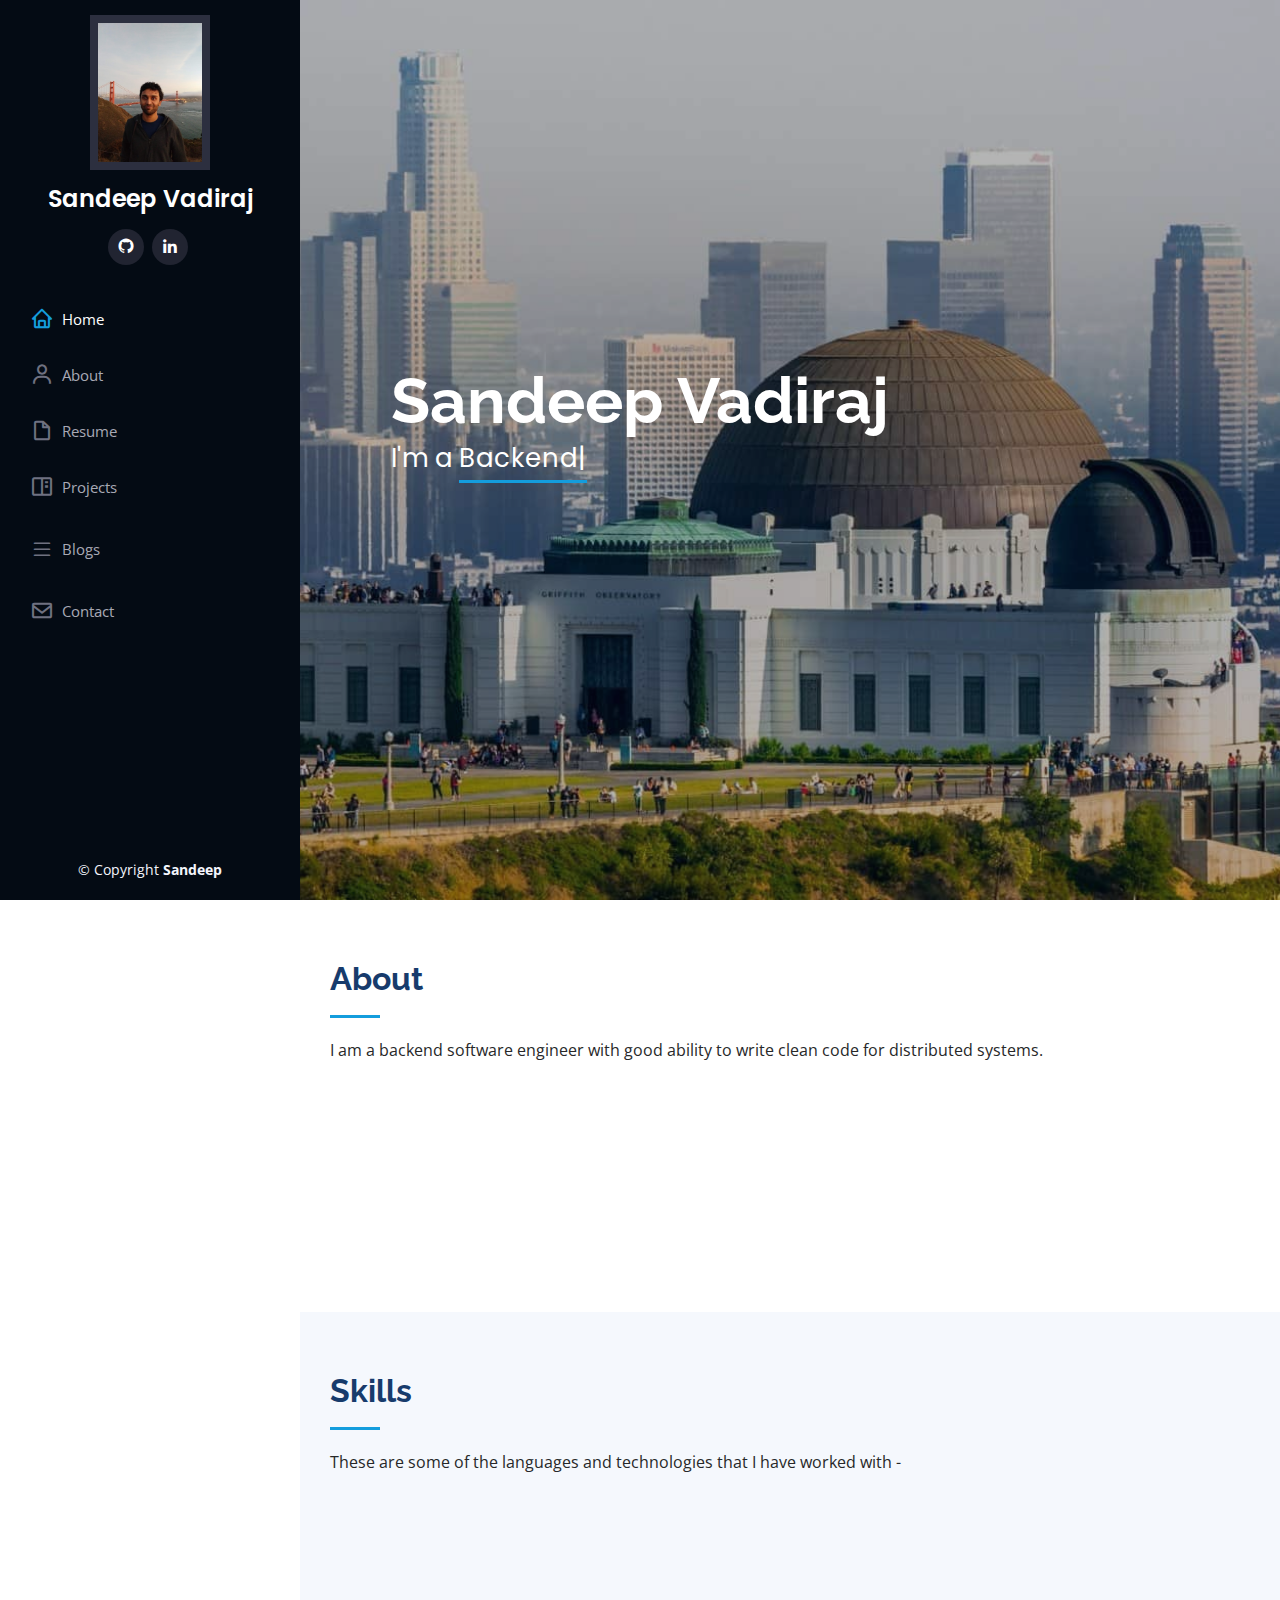
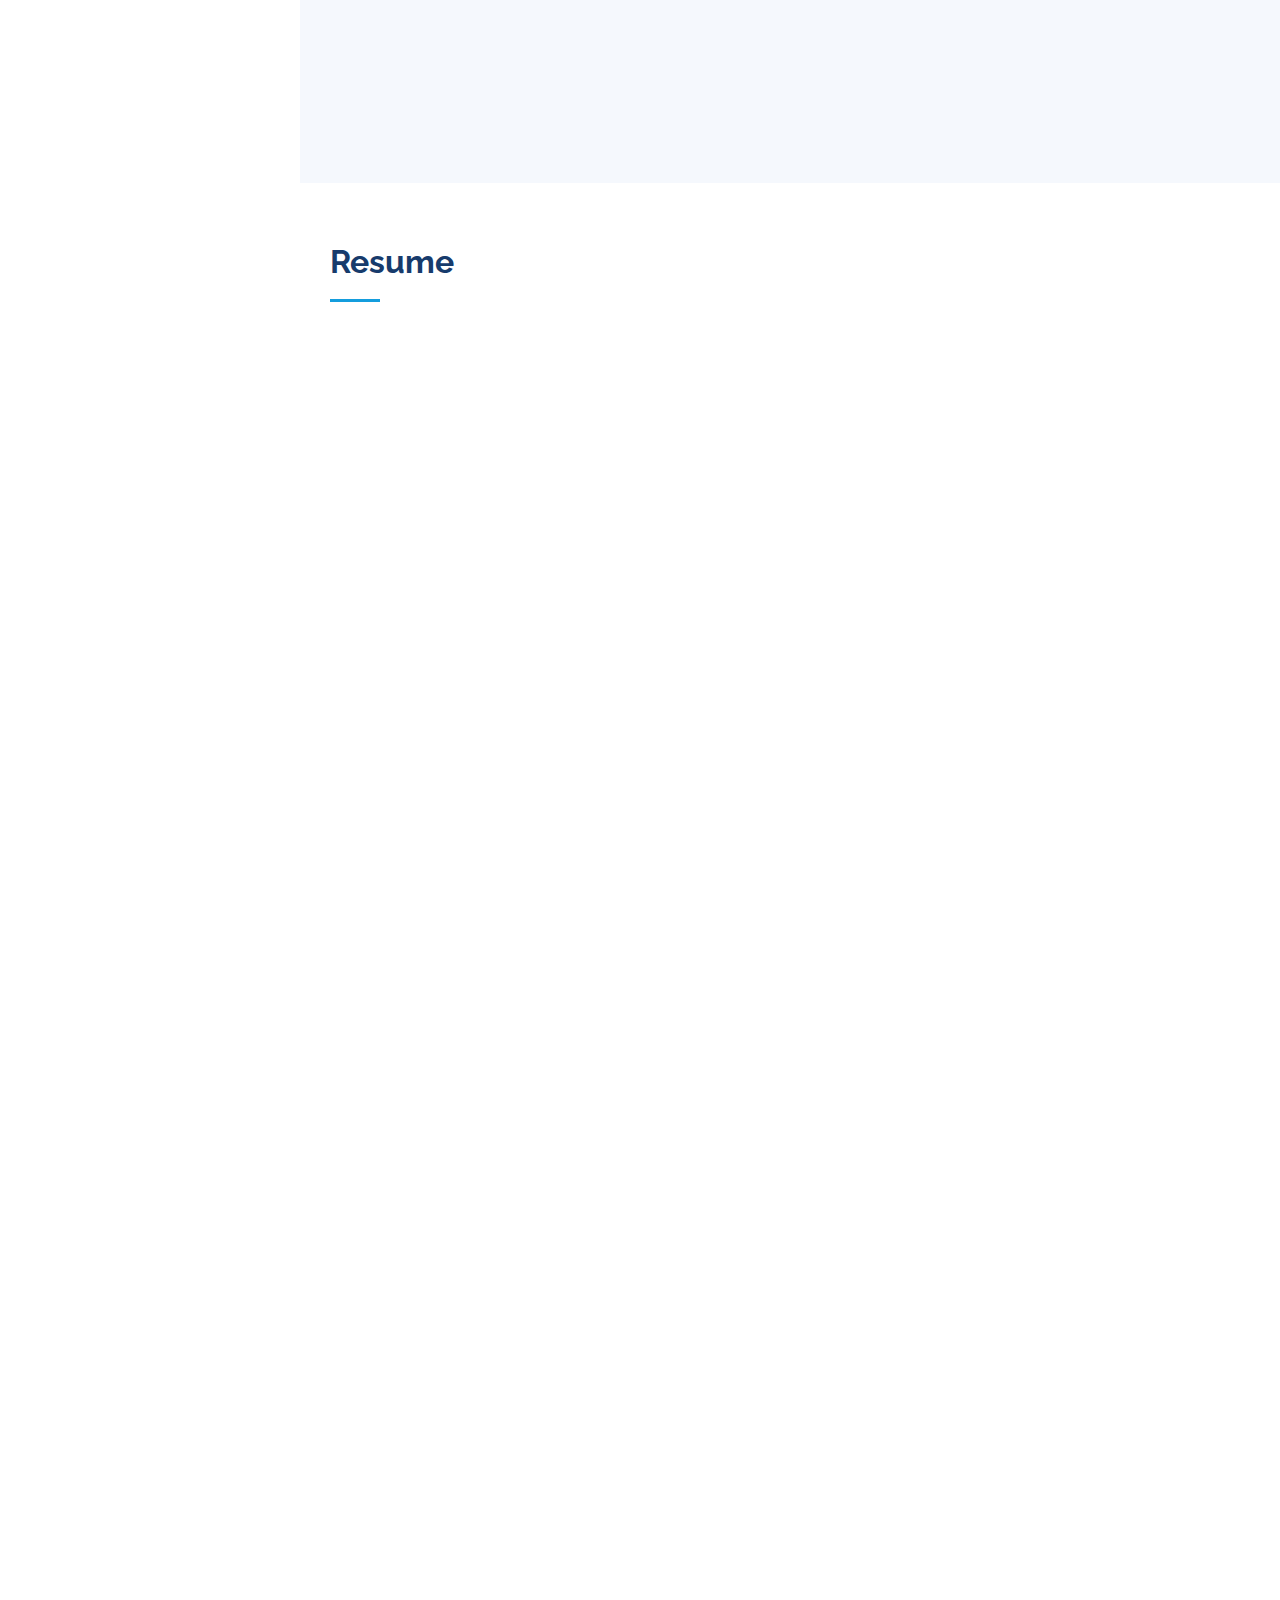
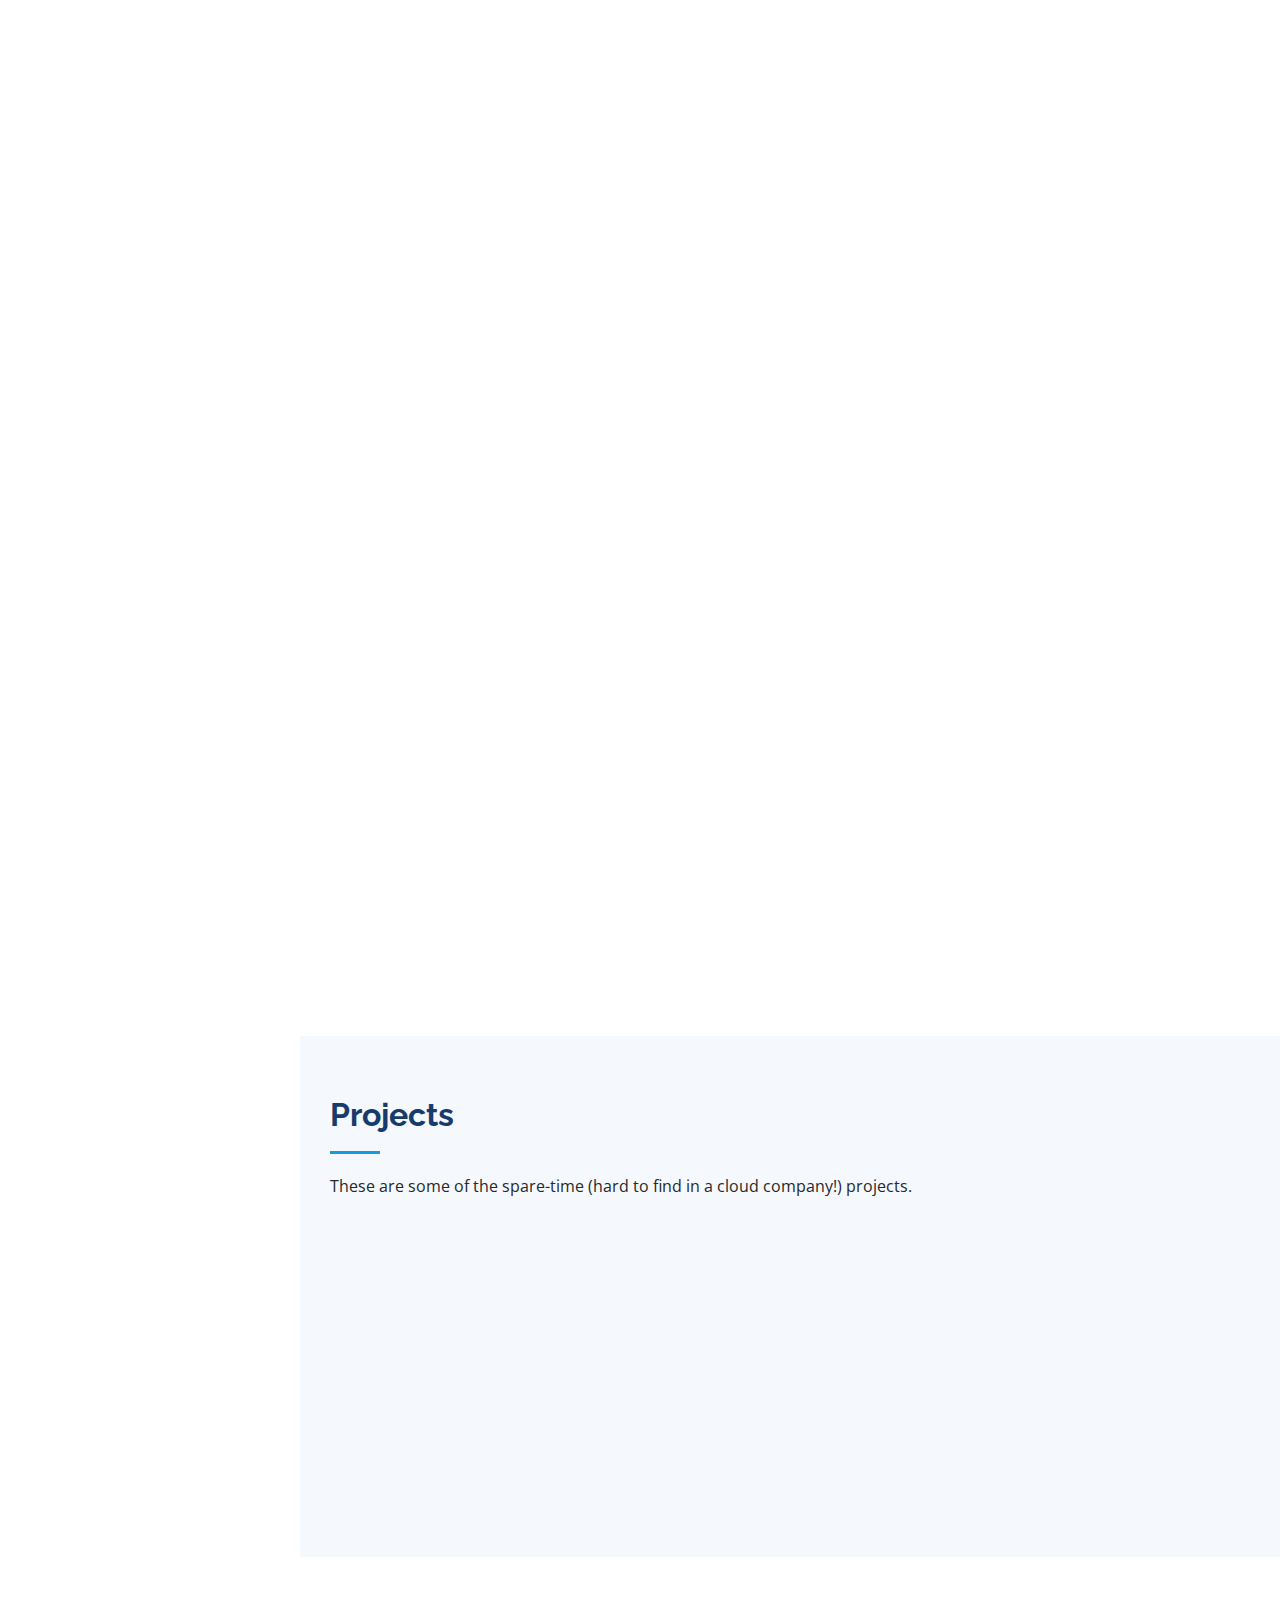
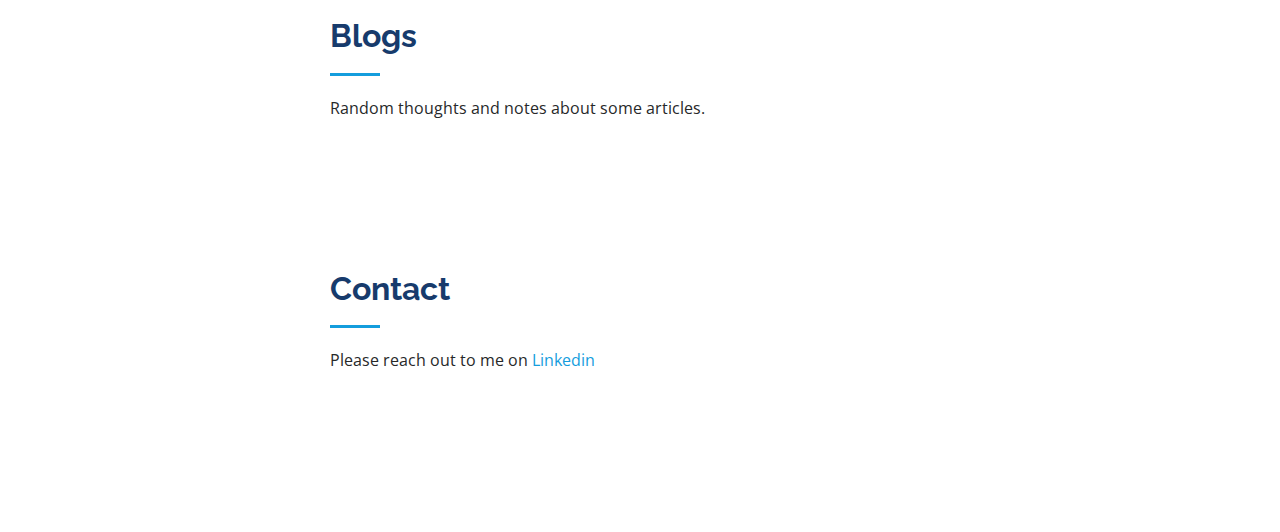
==== index.html @ 31878040 "html files" ====
<!DOCTYPE html>
<html lang="en">

<head>
  <meta charset="utf-8">
  <meta content="width=device-width, initial-scale=1.0" name="viewport">

  <title>Sandeep's Website</title>
  <meta content="" name="description">
  <meta content="" name="keywords">

  <!-- Favicons -->
  <link href="assets/img/favicon.png" rel="icon">
  <link href="assets/img/apple-touch-icon.png" rel="apple-touch-icon">

  <!-- Google Fonts -->
  <link href="https://fonts.googleapis.com/css?family=Open+Sans:300,300i,400,400i,600,600i,700,700i|Raleway:300,300i,400,400i,500,500i,600,600i,700,700i|Poppins:300,300i,400,400i,500,500i,600,600i,700,700i" rel="stylesheet">

  <!-- Vendor CSS Files -->
  <link href="assets/vendor/aos/aos.css" rel="stylesheet">
  <link href="assets/vendor/bootstrap/css/bootstrap.min.css" rel="stylesheet">
  <link href="assets/vendor/bootstrap-icons/bootstrap-icons.css" rel="stylesheet">
  <link href="assets/vendor/boxicons/css/boxicons.min.css" rel="stylesheet">
  <link href="assets/vendor/glightbox/css/glightbox.min.css" rel="stylesheet">
  <link href="assets/vendor/swiper/swiper-bundle.min.css" rel="stylesheet">

  <!-- Template Main CSS File -->
  <link href="assets/css/style.css" rel="stylesheet">
</head>

<body>

  <!-- ======= Mobile nav toggle button ======= -->
  <i class="bi bi-list mobile-nav-toggle d-xl-none"></i>

  <!-- ======= Header ======= -->
  <header id="header">
    <div class="d-flex flex-column">

      <div class="profile">
        <img src="assets/img/ProfileImage.jpeg" alt="" class="img-fluid rounded-square">
        <h1 class="text-light"><a href="index.html">Sandeep Vadiraj</a></h1>
        <div class="social-links mt-3 text-center">
          <a href="https://github.com/Sandeep1991" target="_blank" class="github"><i class="bx bxl-github"></i></a>
          <a href="https://www.linkedin.com/in/sandeepkvadiraj/" target="_blank" class="linkedin"><i class="bx bxl-linkedin"></i></a>
        </div>
      </div>

      <nav id="navbar" class="nav-menu navbar">
        <ul>
          <li><a href="#hero" class="nav-link scrollto active"><i class="bx bx-home"></i> <span>Home</span></a></li>
          <li><a href="#about" class="nav-link scrollto"><i class="bx bx-user"></i> <span>About</span></a></li>
          <li><a href="#resume" class="nav-link scrollto"><i class="bx bx-file-blank"></i> <span>Resume</span></a></li>
          <li><a href="#portfolio" class="nav-link scrollto"><i class="bx bx-book-content"></i> <span>Projects</span></a></li>
          <li><a href="#blogs" class="nav-link scrollto"><i class="bi bi-list"></i> <span>Blogs</span></a></li>
          <li><a href="#contact" class="nav-link scrollto"><i class="bx bx-envelope"></i> <span>Contact</span></a></li>
        </ul>
      </nav><!-- .nav-menu -->
    </div>
  </header><!-- End Header -->

  <!-- ======= Hero Section ======= -->
  <section id="hero" class="d-flex flex-column justify-content-center align-items-center">
    <div class="hero-container" data-aos="fade-in">
      <h1>Sandeep Vadiraj</h1>
      <p>I'm a <span class="typed" data-typed-items="Backend Software Developer"></span></p>
    </div>
  </section><!-- End Hero -->

  <main id="main">

    <!-- ======= About Section ======= -->
    <section id="about" class="about">
      <div class="container">

        <div class="section-title">
          <h2>About</h2>
          <p>I am a backend software engineer with good ability to write clean code for distributed systems.</p>
        </div>

        <div class="row">
          <div class="col-lg-4" data-aos="fade-right">
            <img src="assets/img/AzureDnsLogo.png" class="img-fluid" alt="">
          </div>
          <div class="col-lg-8 pt-4 pt-lg-0 content" data-aos="fade-left">
            <h3>Backend Software Development</h3>
            <p class="fst-italic">
              Currently I work as a software engineer with    Azure    DNS       control plane team.
              This is a most critical(ring 0) within the Azure Networking organization. Our team 
              specifically works on large volume of customer requests updating the DNS records. This 
              has provided me good experience in terms of understanding distributed systems and writing
              great software with extensive code coverages. 
            </p>
          </div>
        </div>

      </div>
    </section><!-- End About Section -->

    
    <!-- ======= Skills Section ======= -->
    <section id="skills" class="skills section-bg">
      <div class="container">

        <div class="section-title">
          <h2>Skills</h2>
          <p>These are some of the languages and technologies that I have worked with -</p>
        </div>
      </p>
      <div class="row">
        <div class="col-lg-6" data-aos="fade-up">
          <h3 class="skills-title">Languages</h3>
            <p>
              <strong>C++, C#, Java, Python, Powershell, Batch, Bash, Javascript</strong> 
            </p>
          <h3 class="skills-title">Frameworks</h3>
            <p>
              <strong>.Net, WCF, SpringBoot</strong> 
            </p>
        </div>
        <div class="col-lg-6" data-aos="fade-up">
          <h3 class="skills-title">Technologies</h3>
          <p>
            <strong>Azure DNS, Azure CosmosDb, Azure Storage, Azure DevOps, Kusto explorer, Jarvis, Azure Service Fabric, Key Vault, Entra (AAD)</strong>
          </p>
        </div>
      </div>
      <p>
        
      </div>
    </section><!-- End Skills Section -->

    <!-- ======= Resume Section ======= -->
    <section id="resume" class="resume">
      <div class="container">

        <div class="section-title">
          <h2>Resume</h2>
        </div>

        <div class="row">
          <div class="col-lg-6" data-aos="fade-up">
            <h3 class="resume-title">Sumary</h3>
            <div class="resume-item pb-0">
              <h4>Sandeep Vadiraj</h4>
              <p><em>I am a passionate software engineer looking to solve interesting and hard problems and deliver value to my organization.</em></p>
            </div>

            <h3 class="resume-title">Education</h3>
            <div class="resume-item">
              <h4>Master of Computer Science (General)</h4>
              <h5>2015 - 2017</h5>
              <p><em>University of Southern California, Los Angeles</em></p>
              <p>Coursework:
                <li>CSCI 570: Analysis of Algorithms.</li>
                <li>CSCI 571: Web Technologies.</li>
                <li>CSCI 585: Database Systems.</li>
                <li>CSCI 578: Software Architecture.</li>
                <li>CSCI 530: Security Systems.</li>
                <li>CSCI 551: Advanced Computer Networks.</li>
                <li>INF 528: Digital Forensics.</li>
                <li>INF 520: Foundations of Information Security.</li>
              </p>
            </div>
            <div class="resume-item">
              <h4>Bachelor of Electronics and Communication</h4>
              <h5>2009 - 2013</h5>
              <p><em>Visvesvarayya Technological University</em></p>
              <p>Coursework:
                <li>Logic Design</li>
                <li>Microcontrollers</li>
                <li>Microprocessors</li>
                <li>Programming in C++</li>
              </p>
            </div>
          </div>
          <div class="col-lg-6" data-aos="fade-up" data-aos-delay="100">
            <h3 class="resume-title">Professional Experience</h3>
            <div class="resume-item">
              <h4>Software Engineer 2</h4>
              <h5>Dec, 2021 - Present</h5>
              <p><em>Microsoft, Azure DNS, Redmond, WA </em></p>
              <ul>
                <li>Lead in the design, development, and implementation of the Preflight API. This helped catch the faults in customer requests earlier than while creating resources.</li>
                <li>Lead and own the manifest repo for my and few other common teams. The features that I have added here will help deploy the partial manifests to central RP in faster cycles of about 5 days to deploy to all the azure cloud regions, reducing it from few months that it used to take with a central team.</li>
                <li>Developed in depth skills in the RingMaster (Zookeeper like) database and improved the billing service by implementing the server side enumeration.</li>
                <li>Helped the team migrate to a newer tenant sku by migrating about 40 tenants in a record time of 30 days. This helped team achieve the KPI deadlines and work with upgraded Sku.</li>
                <li>Improved the tooling for my team by creating Geneva actions for controlling Traffic Manager.</li>
              </ul>
              <h4>Software Engineer</h4>
              <h5>Jun, 2020 - Dec, 2021</h5>
              <p><em>Microsoft, PnA Team, Redmond, WA </em></p>
              <ul>
                <li>Improved the performance of the shim layer in microservices architecture by limiting the scope of the lock.</li>
              </ul>
            </div>
            <div class="resume-item">
              <h4>Cloud Software Engineer</h4>
              <h5>2019 - 2020</h5>
              <p><em>Aruba (Hewlett Packard Enterprise), Santa Clara, CA</em></p>
              <ul>
                <ul>Application development on security product called ClearPass mainly to enhance and stabilize the customized Linux platform. The platform provides the ability to authenticate high volume of authentication requests.</ul>
                <ul>Upgraded Python MDM modules to Golang to enhance the responsiveness and making the module generic.</ul>
              </ul>
            </div>
            <div class="resume-item">
              <h4>Software Engineer</h4>
              <h5>2017 - 2019</h5>
              <p><em>Riverbed, Thousand Oaks, CA</em></p>
              <ul>
                <li>Fixed the gaps in the openssl library to make the embedded wifi product FIPS compliant and helped achieve the FIPS certification in a first attempt.</li>
                <li>Developed and customized the open-source project. Radsecproxy to advance the product features. Adopted a TLS proxy for securing user authentication and tailored it to the build environment.</li>
                <li>Developed a custom PAM module application to block the users after a specified number of failed authentication attempts to meet the CC requirement.</li>
              </ul>
            </div>
            <div class="resume-item">
              <h4>Software Engineer, Intern</h4>
              <h5>Jan - May, 2017</h5>
              <p><em>Fixstream Networks, San Jose, CA</em></p>
              <ul>
                <li>Wrote a custom script for integrating OpenNMS through its restful API with the Meridian UDM. The script lets the customers in migrating from the OpenNMS to Meridian.</li>
                <li>Improved the automation of test infrastructure by writing custom Chef and Ruby files.</li>
              </ul>
            </div>
            <div class="resume-item">
              <h4>Software Engineer, Student Worker</h4>
              <h5>2015 - 2016</h5>
              <p><em>Los Angeles, CA</em></p>
              <ul>
                <li>Developed PHP and Python scripts to measure and anonymised the media streams to the crowd sourced data uploaded from the Smart phones to the propriety geospatial (Media Q) server of IMSC.</li>
              </ul>
            </div>
          </div>
        </div>

      </div>
    </section><!-- End Resume Section -->

    <!-- ======= Portfolio Section ======= -->
    <section id="portfolio" class="portfolio section-bg">
      <div class="container">

        <div class="section-title">
          <h2>Projects</h2>
          <p>These are some of the spare-time (hard to find in a cloud company!) projects.</p>
        </div>

        <div class="row" data-aos="fade-up">
          <div class="col-lg-12 d-flex justify-content-center">
            <ul id="portfolio-flters">
              <li data-filter="*" class="filter-active">All</li>
              <li data-filter=".filter-hackathon">Hackathon</li>
              <li data-filter=".filter-general">General</li>
            </ul>
          </div>
        </div>

        <div class="row portfolio-container" data-aos="fade-up" data-aos-delay="100">

          <div class="col-lg-4 col-md-6 portfolio-item filter-hackathon">
            <div class="portfolio-wrap">
              <img src="assets/img/portfolio/AzUrlShortener.png" class="img-fluid" alt="">
              <div class="portfolio-links">
                <a href="assets/img/portfolio/AzUrlShortener.png" data-gallery="portfolioGallery" class="portfolio-lightbox" title="URL shortener"><i class="bx bx-plus"></i></a>
                <a href="portfolio-details.html" title="More Details"><i class="bx bx-link"></i></a>
              </div>
              <p>Microsoft Hackathon 2022 - URL shortener</p>
            </div>
          </div>

          <!--div class="col-lg-4 col-md-6 portfolio-item filter-web">
            <div class="portfolio-wrap">
              <img src="assets/img/portfolio/portfolio-2.jpg" class="img-fluid" alt="">
              <div class="portfolio-links">
                <a href="assets/img/portfolio/portfolio-2.jpg" data-gallery="portfolioGallery" class="portfolio-lightbox" title="Web 3"><i class="bx bx-plus"></i></a>
                <a href="portfolio-details.html" title="More Details"><i class="bx bx-link"></i></a>
              </div>
            </div>
          </div>

          <div class="col-lg-4 col-md-6 portfolio-item filter-app">
            <div class="portfolio-wrap">
              <img src="assets/img/portfolio/portfolio-3.jpg" class="img-fluid" alt="">
              <div class="portfolio-links">
                <a href="assets/img/portfolio/portfolio-3.jpg" data-gallery="portfolioGallery" class="portfolio-lightbox" title="App 2"><i class="bx bx-plus"></i></a>
                <a href="portfolio-details.html" title="More Details"><i class="bx bx-link"></i></a>
              </div>
            </div>
          </div>

          <div class="col-lg-4 col-md-6 portfolio-item filter-card">
            <div class="portfolio-wrap">
              <img src="assets/img/portfolio/portfolio-4.jpg" class="img-fluid" alt="">
              <div class="portfolio-links">
                <a href="assets/img/portfolio/portfolio-4.jpg" data-gallery="portfolioGallery" class="portfolio-lightbox" title="Card 2"><i class="bx bx-plus"></i></a>
                <a href="portfolio-details.html" title="More Details"><i class="bx bx-link"></i></a>
              </div>
            </div>
          </div>

          <div class="col-lg-4 col-md-6 portfolio-item filter-web">
            <div class="portfolio-wrap">
              <img src="assets/img/portfolio/portfolio-5.jpg" class="img-fluid" alt="">
              <div class="portfolio-links">
                <a href="assets/img/portfolio/portfolio-5.jpg" data-gallery="portfolioGallery" class="portfolio-lightbox" title="Web 2"><i class="bx bx-plus"></i></a>
                <a href="portfolio-details.html" title="More Details"><i class="bx bx-link"></i></a>
              </div>
            </div>
          </div>

          <div class="col-lg-4 col-md-6 portfolio-item filter-app">
            <div class="portfolio-wrap">
              <img src="assets/img/portfolio/portfolio-6.jpg" class="img-fluid" alt="">
              <div class="portfolio-links">
                <a href="assets/img/portfolio/portfolio-6.jpg" data-gallery="portfolioGallery" class="portfolio-lightbox" title="App 3"><i class="bx bx-plus"></i></a>
                <a href="portfolio-details.html" title="More Details"><i class="bx bx-link"></i></a>
              </div>
            </div>
          </div>

          <div class="col-lg-4 col-md-6 portfolio-item filter-card">
            <div class="portfolio-wrap">
              <img src="assets/img/portfolio/portfolio-7.jpg" class="img-fluid" alt="">
              <div class="portfolio-links">
                <a href="assets/img/portfolio/portfolio-7.jpg" data-gallery="portfolioGallery" class="portfolio-lightbox" title="Card 1"><i class="bx bx-plus"></i></a>
                <a href="portfolio-details.html" title="More Details"><i class="bx bx-link"></i></a>
              </div>
            </div>
          </div>

          <div class="col-lg-4 col-md-6 portfolio-item filter-card">
            <div class="portfolio-wrap">
              <img src="assets/img/portfolio/portfolio-8.jpg" class="img-fluid" alt="">
              <div class="portfolio-links">
                <a href="assets/img/portfolio/portfolio-8.jpg" data-gallery="portfolioGallery" class="portfolio-lightbox" title="Card 3"><i class="bx bx-plus"></i></a>
                <a href="portfolio-details.html" title="More Details"><i class="bx bx-link"></i></a>
              </div>
            </div>
          </div>

          <div class="col-lg-4 col-md-6 portfolio-item filter-web">
            <div class="portfolio-wrap">
              <img src="assets/img/portfolio/portfolio-9.jpg" class="img-fluid" alt="">
              <div class="portfolio-links">
                <a href="assets/img/portfolio/portfolio-9.jpg" data-gallery="portfolioGallery" class="portfolio-lightbox" title="Web 3"><i class="bx bx-plus"></i></a>
                <a href="portfolio-details.html" title="More Details"><i class="bx bx-link"></i></a>
              </div>
            </div>
          </div-->

        </div>

      </div>
    </section><!-- End Portfolio Section -->

    <!-- ======= Services Section ======= -->
    <section id="blogs" class="services">
      <div class="container">

        <div class="section-title">
          <h2>Blogs</h2>
          <p>Random thoughts and notes about some articles.</p>
        </div>

        <!--div class="row">
          <div class="col-lg-4 col-md-6 icon-box" data-aos="fade-up">
            <div class="icon"><i class="bi bi-briefcase"></i></div>
            <h4 class="title"><a href="">Lorem Ipsum</a></h4>
            <p class="description">Voluptatum deleniti atque corrupti quos dolores et quas molestias excepturi sint occaecati cupiditate non provident</p>
          </div>
          <div class="col-lg-4 col-md-6 icon-box" data-aos="fade-up" data-aos-delay="100">
            <div class="icon"><i class="bi bi-card-checklist"></i></div>
            <h4 class="title"><a href="">Dolor Sitema</a></h4>
            <p class="description">Minim veniam, quis nostrud exercitation ullamco laboris nisi ut aliquip ex ea commodo consequat tarad limino ata</p>
          </div>
          <div class="col-lg-4 col-md-6 icon-box" data-aos="fade-up" data-aos-delay="200">
            <div class="icon"><i class="bi bi-bar-chart"></i></div>
            <h4 class="title"><a href="">Sed ut perspiciatis</a></h4>
            <p class="description">Duis aute irure dolor in reprehenderit in voluptate velit esse cillum dolore eu fugiat nulla pariatur</p>
          </div>
          <div class="col-lg-4 col-md-6 icon-box" data-aos="fade-up" data-aos-delay="300">
            <div class="icon"><i class="bi bi-binoculars"></i></div>
            <h4 class="title"><a href="">Magni Dolores</a></h4>
            <p class="description">Excepteur sint occaecat cupidatat non proident, sunt in culpa qui officia deserunt mollit anim id est laborum</p>
          </div>
          <div class="col-lg-4 col-md-6 icon-box" data-aos="fade-up" data-aos-delay="400">
            <div class="icon"><i class="bi bi-brightness-high"></i></div>
            <h4 class="title"><a href="">Nemo Enim</a></h4>
            <p class="description">At vero eos et accusamus et iusto odio dignissimos ducimus qui blanditiis praesentium voluptatum deleniti atque</p>
          </div>
          <div class="col-lg-4 col-md-6 icon-box" data-aos="fade-up" data-aos-delay="500">
            <div class="icon"><i class="bi bi-calendar4-week"></i></div>
            <h4 class="title"><a href="">Eiusmod Tempor</a></h4>
            <p class="description">Et harum quidem rerum facilis est et expedita distinctio. Nam libero tempore, cum soluta nobis est eligendi</p>
          </div>
        </div-->

      </div>
    </section><!-- End Services Section -->

    
    <!-- ======= Contact Section ======= -->
    <section id="contact" class="contact">
      <div class="container">

        <div class="section-title">
          <h2>Contact</h2>
          <p>Please reach out to me on <a href="https://www.linkedin.com/in/sandeepkvadiraj/" target="_blank">Linkedin</a></p>
        </div>
      </div>
    </section><!-- End Contact Section -->

  </main><!-- End #main -->

  <!-- ======= Footer ======= -->
  <footer id="footer">
    <div class="container">
      <div class="copyright">
        &copy; Copyright <strong><span>Sandeep</span></strong>
      </div>
      <div class="credits">
      </div>
    </div>
  </footer><!-- End  Footer -->

  <a href="#" class="back-to-top d-flex align-items-center justify-content-center"><i class="bi bi-arrow-up-short"></i></a>

  <!-- Vendor JS Files -->
  <script src="assets/vendor/purecounter/purecounter_vanilla.js"></script>
  <script src="assets/vendor/aos/aos.js"></script>
  <script src="assets/vendor/bootstrap/js/bootstrap.bundle.min.js"></script>
  <script src="assets/vendor/glightbox/js/glightbox.min.js"></script>
  <script src="assets/vendor/isotope-layout/isotope.pkgd.min.js"></script>
  <script src="assets/vendor/swiper/swiper-bundle.min.js"></script>
  <script src="assets/vendor/typed.js/typed.umd.js"></script>
  <script src="assets/vendor/waypoints/noframework.waypoints.js"></script>
  <script src="assets/vendor/php-email-form/validate.js"></script>

  <!-- Template Main JS File -->
  <script src="assets/js/main.js"></script>

</body>

</html>
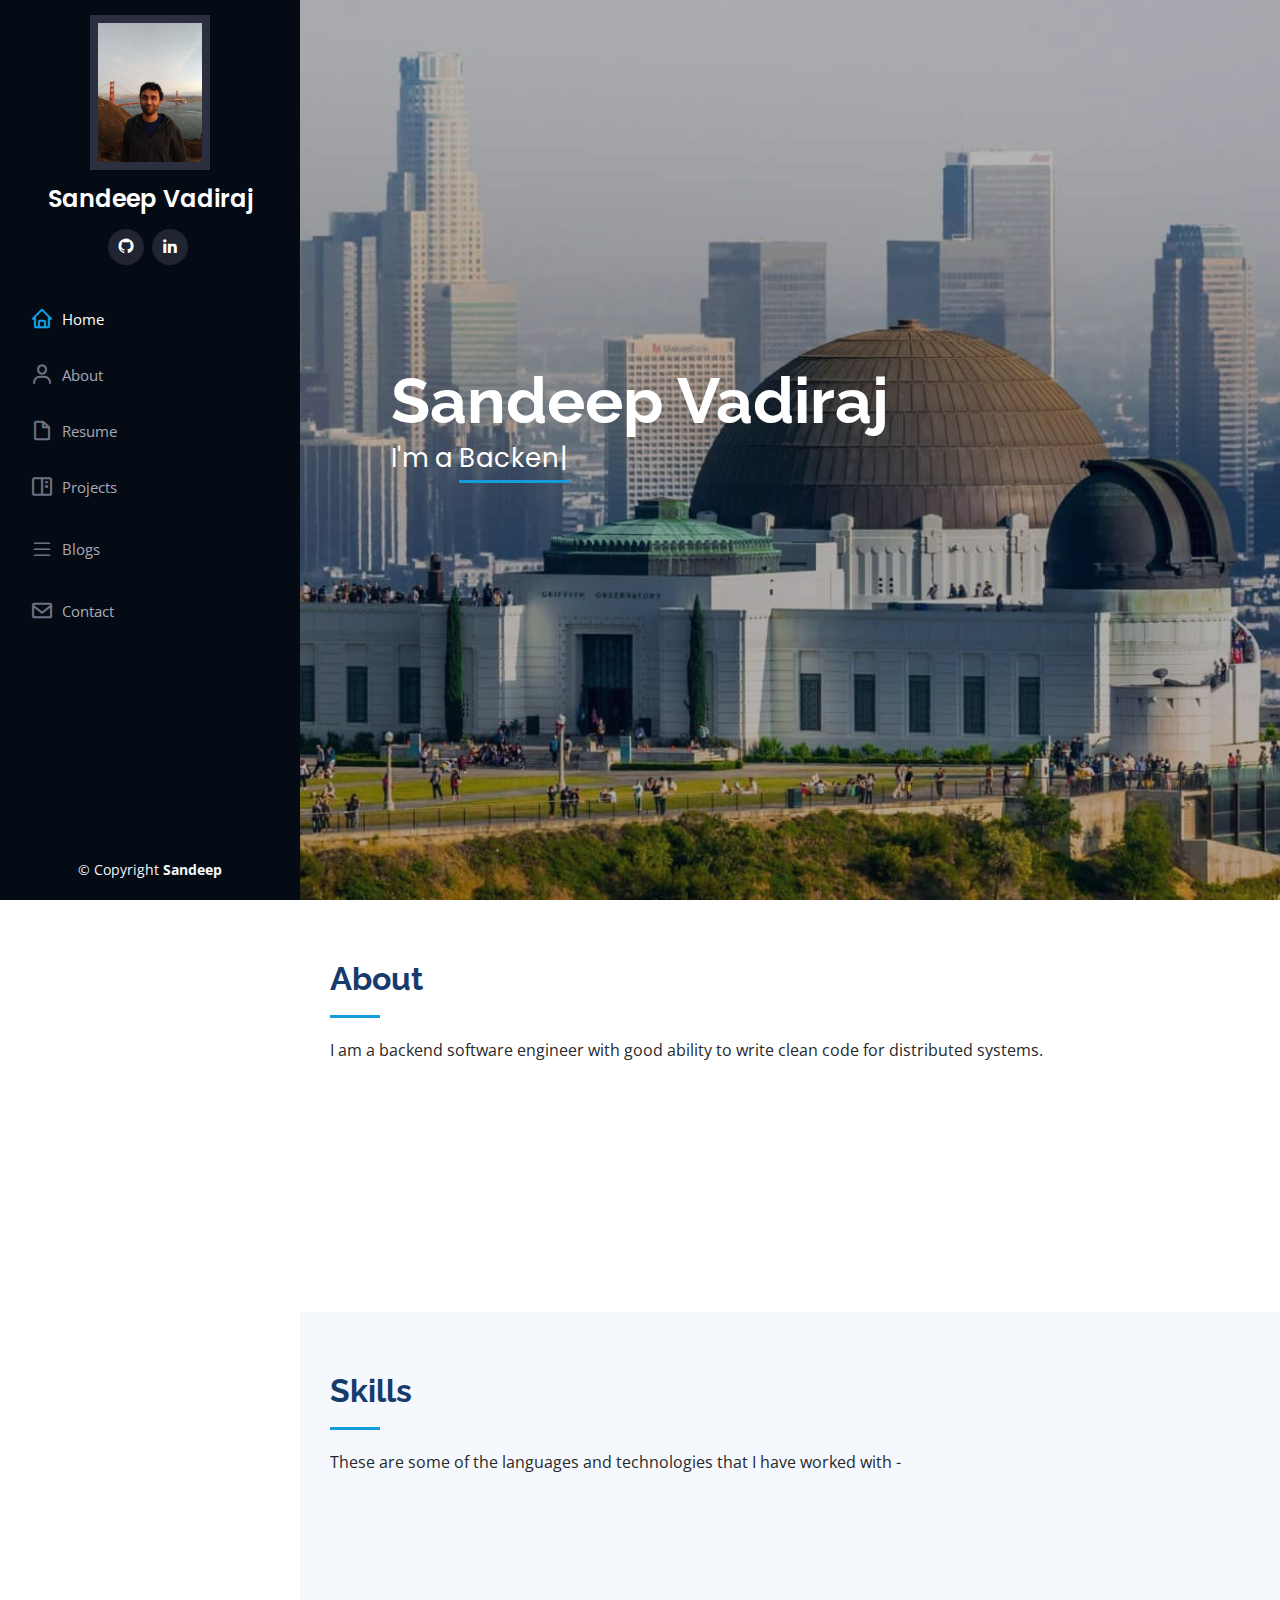
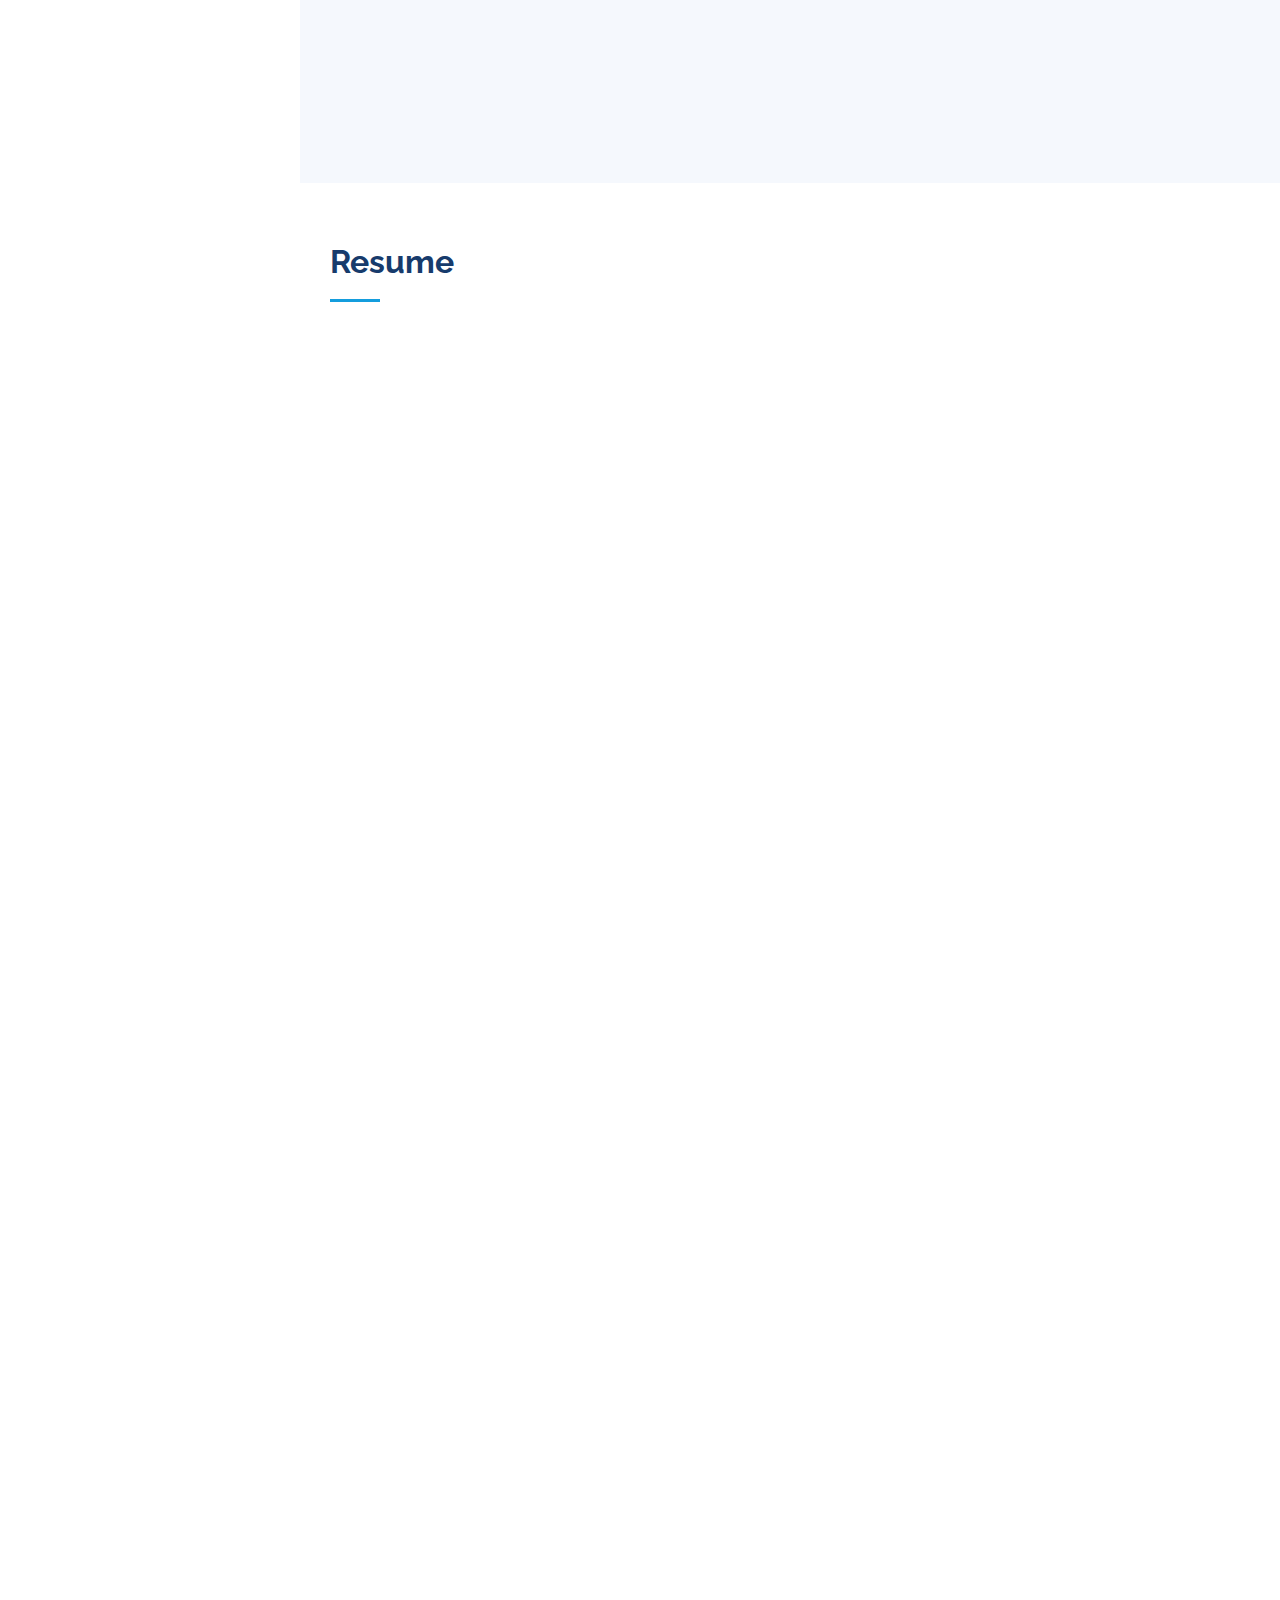
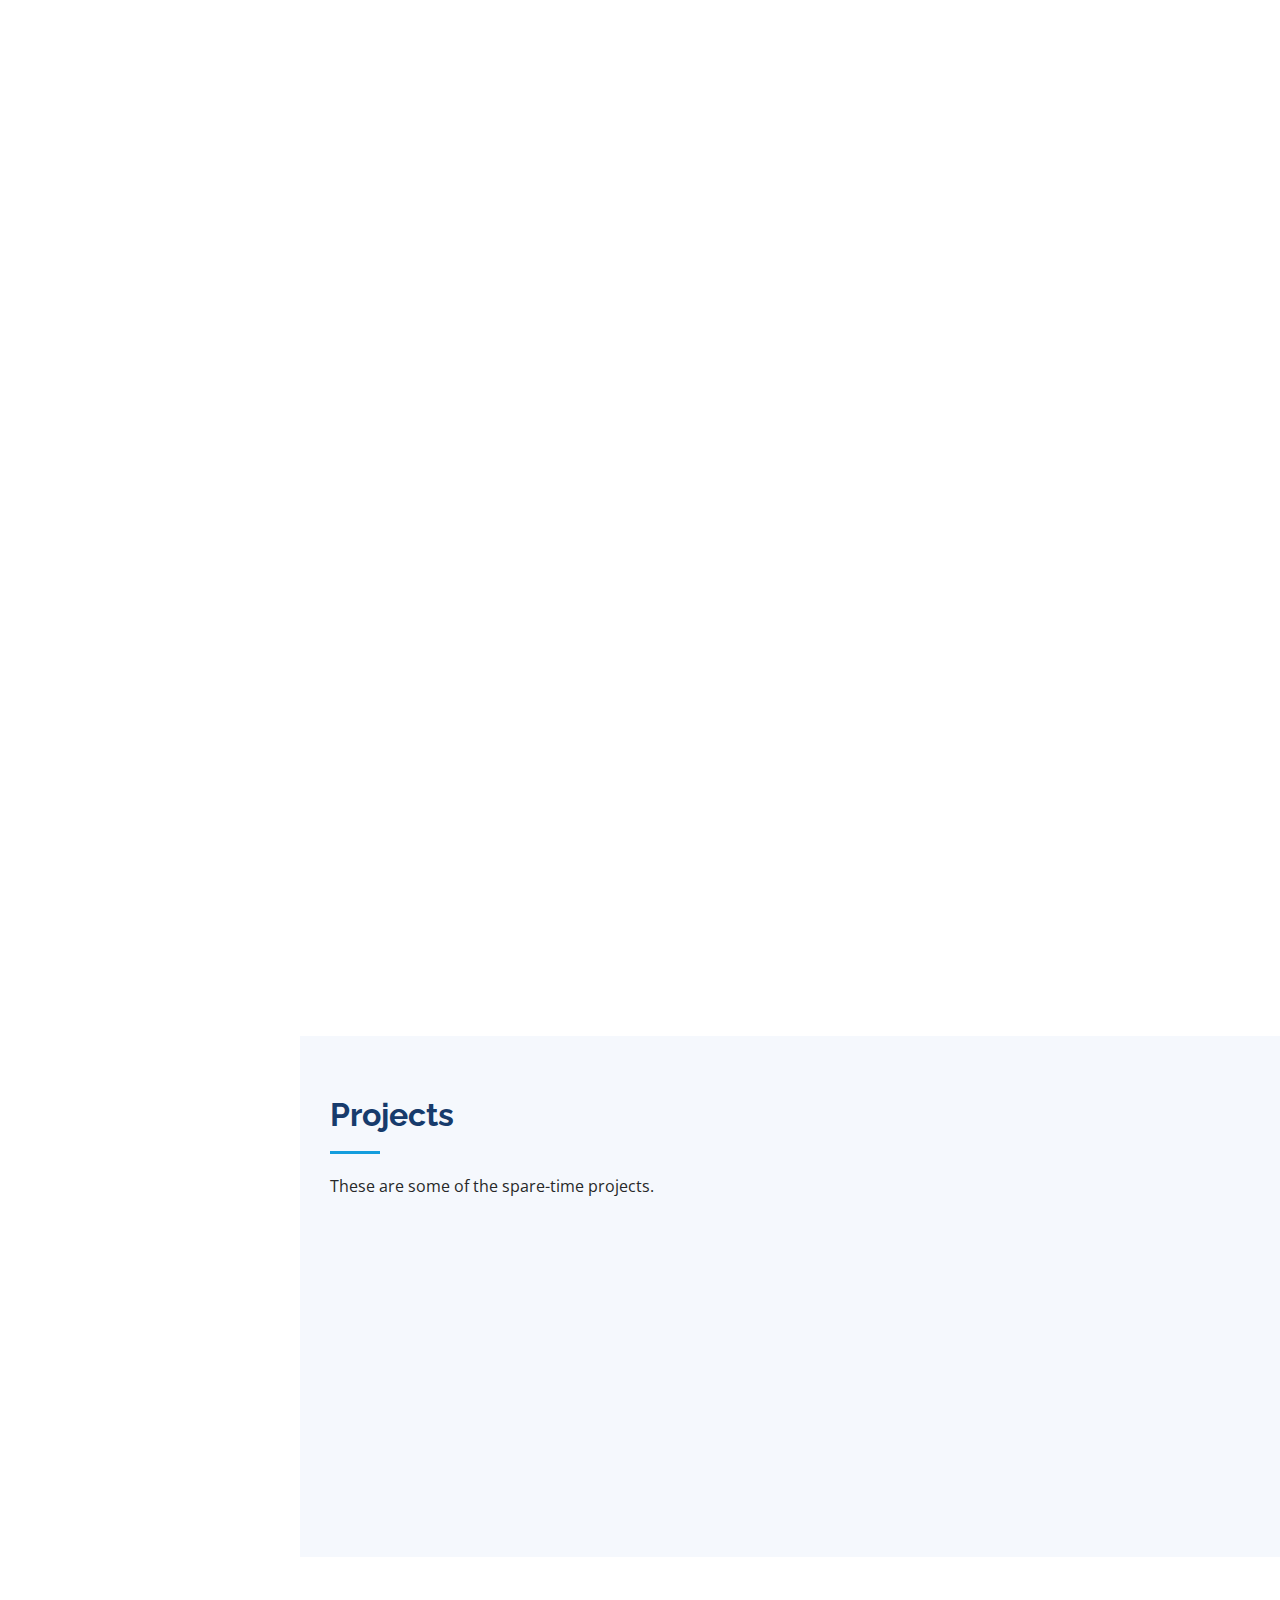
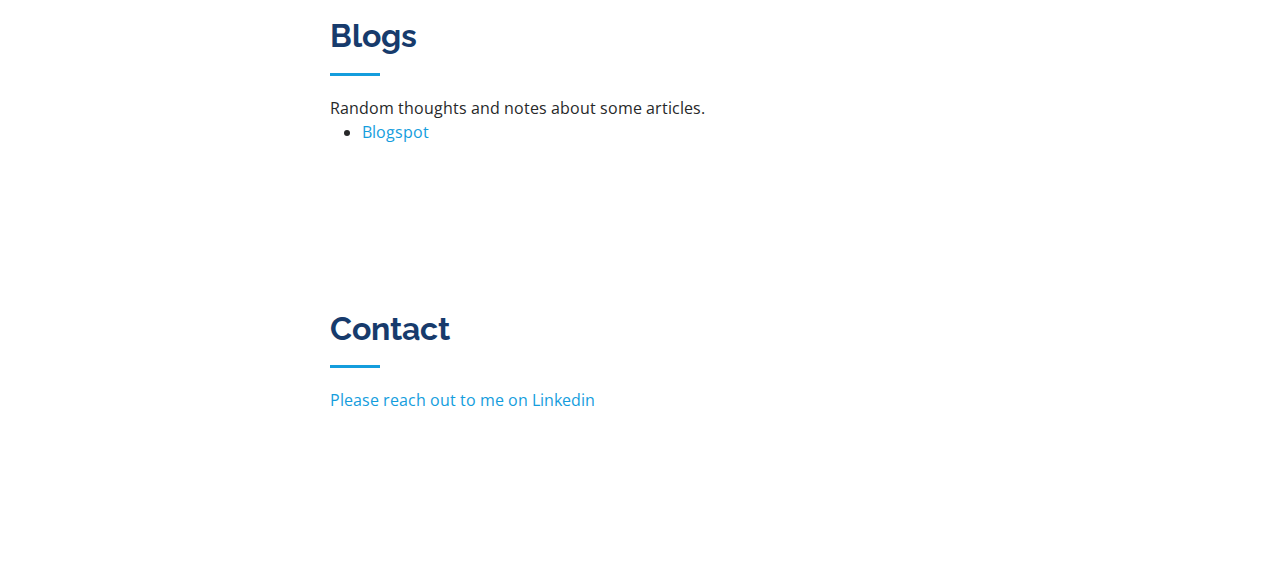
==== commit 05bb21de: "Update index.html" ====
--- a/index.html
+++ b/index.html
@@ -115,13 +115,13 @@
             </p>
           <h3 class="skills-title">Frameworks</h3>
             <p>
-              <strong>.Net, WCF, SpringBoot</strong> 
+              <strong>.Net, WCF, SpringBoot, FastAPI, Flask, Django, React</strong> 
             </p>
         </div>
         <div class="col-lg-6" data-aos="fade-up">
           <h3 class="skills-title">Technologies</h3>
           <p>
-            <strong>Azure DNS, Azure CosmosDb, Azure Storage, Azure DevOps, Kusto explorer, Jarvis, Azure Service Fabric, Key Vault, Entra (AAD)</strong>
+            <strong>Azure DNS, Azure CosmosDb, Azure Storage, Azure DevOps, Kusto explorer, Jarvis, Azure Service Fabric, Key Vault, Entra (AAD), Supabase (Firebase), Gemini API, Open AI API</strong>
           </p>
         </div>
       </div>
@@ -242,7 +242,7 @@
 
         <div class="section-title">
           <h2>Projects</h2>
-          <p>These are some of the spare-time (hard to find in a cloud company!) projects.</p>
+          <p>These are some of the spare-time projects.</p>
         </div>
 
         <div class="row" data-aos="fade-up">
@@ -268,27 +268,27 @@
             </div>
           </div>
 
-          <!--div class="col-lg-4 col-md-6 portfolio-item filter-web">
-            <div class="portfolio-wrap">
-              <img src="assets/img/portfolio/portfolio-2.jpg" class="img-fluid" alt="">
-              <div class="portfolio-links">
-                <a href="assets/img/portfolio/portfolio-2.jpg" data-gallery="portfolioGallery" class="portfolio-lightbox" title="Web 3"><i class="bx bx-plus"></i></a>
-                <a href="portfolio-details.html" title="More Details"><i class="bx bx-link"></i></a>
-              </div>
-            </div>
-          </div>
-
-          <div class="col-lg-4 col-md-6 portfolio-item filter-app">
-            <div class="portfolio-wrap">
-              <img src="assets/img/portfolio/portfolio-3.jpg" class="img-fluid" alt="">
-              <div class="portfolio-links">
-                <a href="assets/img/portfolio/portfolio-3.jpg" data-gallery="portfolioGallery" class="portfolio-lightbox" title="App 2"><i class="bx bx-plus"></i></a>
-                <a href="portfolio-details.html" title="More Details"><i class="bx bx-link"></i></a>
-              </div>
-            </div>
-          </div>
-
-          <div class="col-lg-4 col-md-6 portfolio-item filter-card">
+          <div class="col-lg-4 col-md-6 portfolio-item filter-general">
+            <div class="portfolio-wrap">
+              <img src="assets/img/portfolio/NotesApp.png" class="img-fluid" alt="">
+              <div class="portfolio-links">
+                <a href="assets/img/portfolio/NotesApp.png" data-gallery="portfolioGallery" class="portfolio-lightbox" title="Notes App"><i class="bx bx-plus"></i></a>
+                <a href="portfolio-details1.html" title="More Details"><i class="bx bx-link"></i></a>
+              </div>
+            </div>
+          </div>
+
+          <div class="col-lg-4 col-md-6 portfolio-item filter-general">
+            <div class="portfolio-wrap">
+              <img src="assets/img/portfolio/MovieFactApp.png" class="img-fluid" alt="">
+              <div class="portfolio-links">
+                <a href="assets/img/portfolio/MovieFactApp.png" data-gallery="portfolioGallery" class="portfolio-lightbox" title="App 2"><i class="bx bx-plus"></i></a>
+                <a href="portfolio-details2.html" title="More Details"><i class="bx bx-link"></i></a>
+              </div>
+            </div>
+          </div>
+
+          <!--div class="col-lg-4 col-md-6 portfolio-item filter-card">
             <div class="portfolio-wrap">
               <img src="assets/img/portfolio/portfolio-4.jpg" class="img-fluid" alt="">
               <div class="portfolio-links">
@@ -360,6 +360,9 @@
         <div class="section-title">
           <h2>Blogs</h2>
           <p>Random thoughts and notes about some articles.</p>
+          <ul>
+            <li><a href="https://the-tinkerers.blogspot.com/">Blogspot</li>
+          </ul>
         </div>
 
         <!--div class="row">
@@ -441,4 +444,4 @@
 
 </body>
 
-</html>+</html>
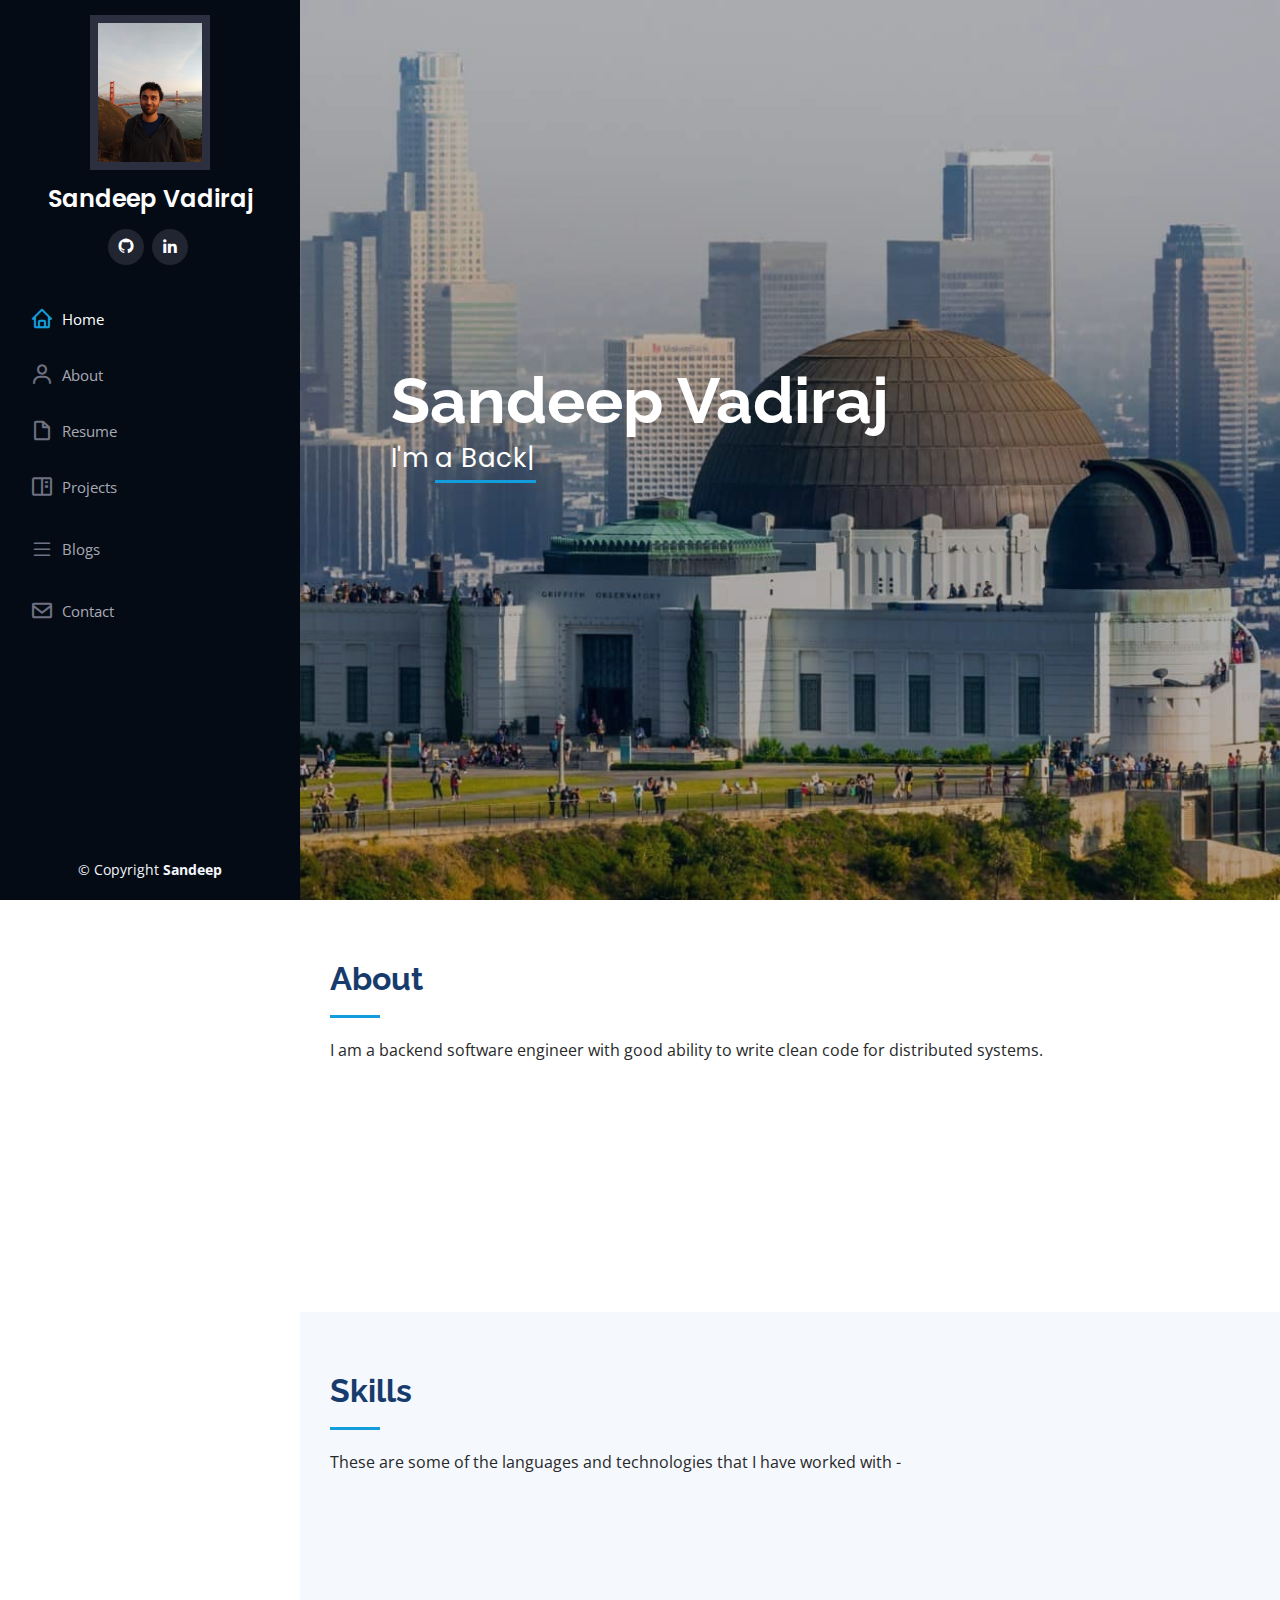
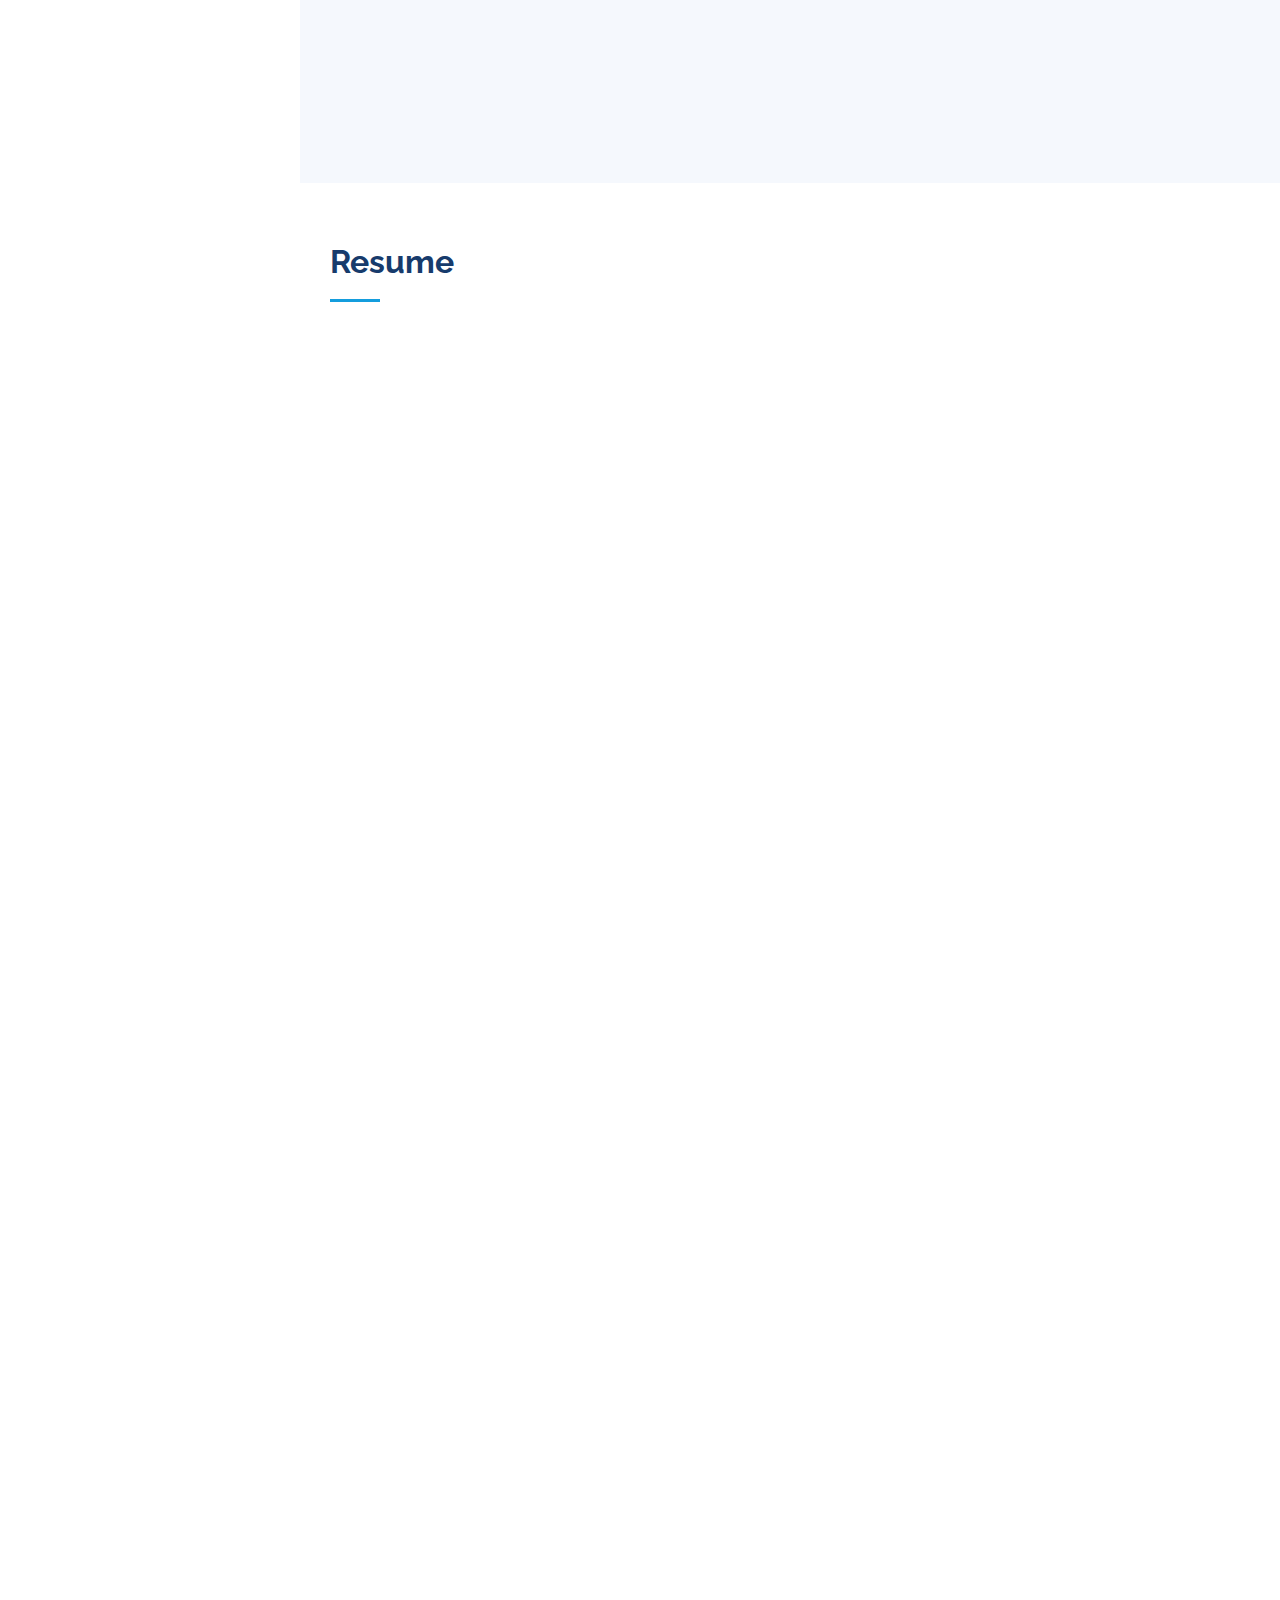
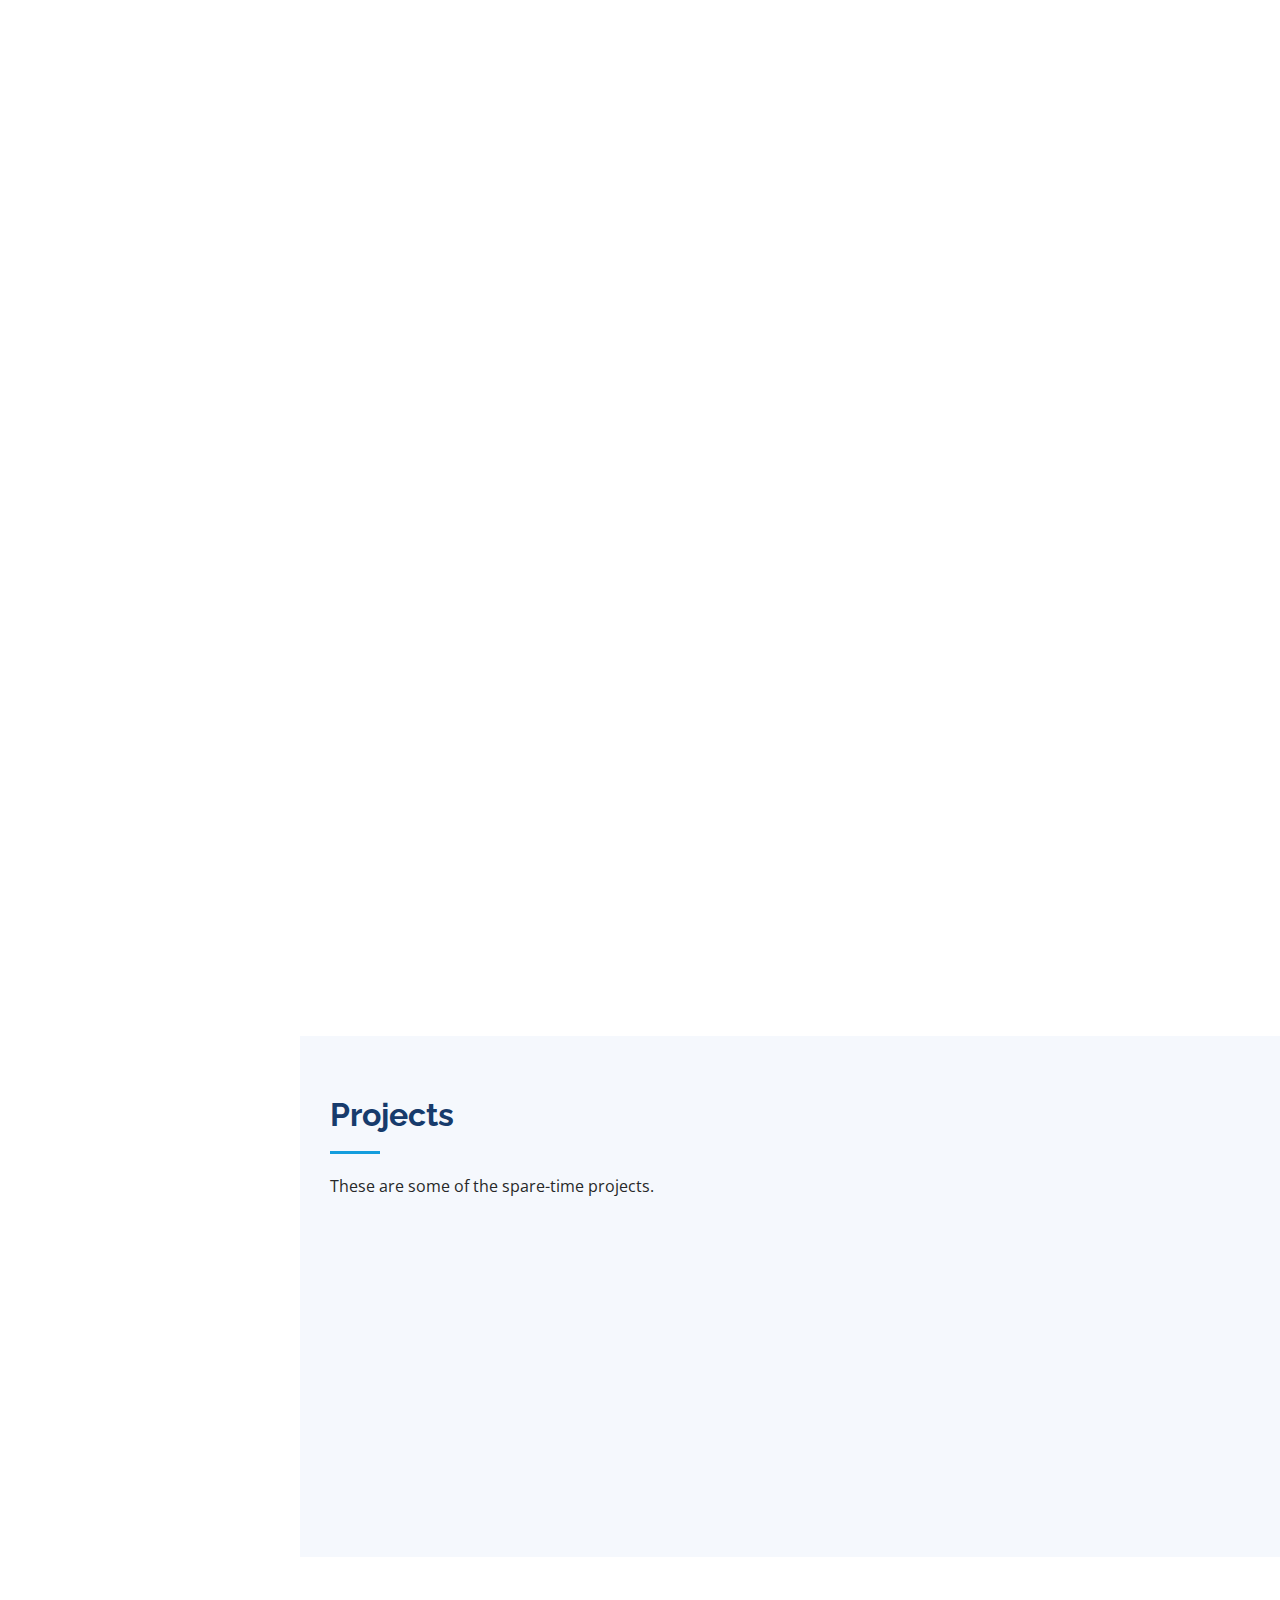
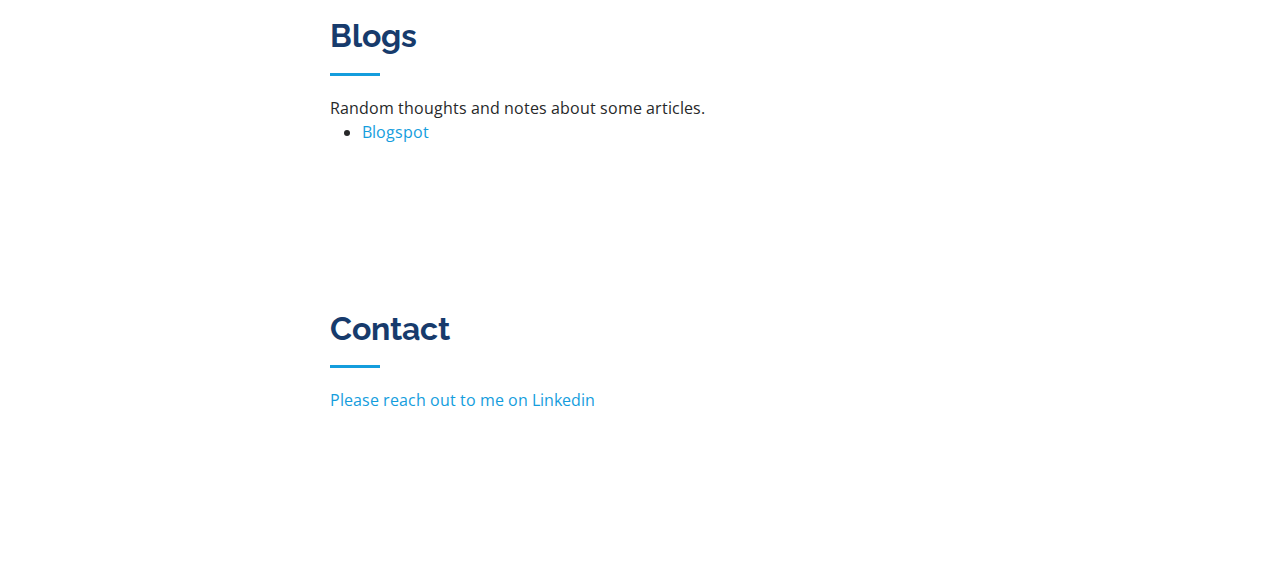
==== commit 80511e31: "Update hero section with more hats I am wearing" ====
--- a/index.html
+++ b/index.html
@@ -63,7 +63,7 @@
   <section id="hero" class="d-flex flex-column justify-content-center align-items-center">
     <div class="hero-container" data-aos="fade-in">
       <h1>Sandeep Vadiraj</h1>
-      <p>I'm a <span class="typed" data-typed-items="Backend Software Developer"></span></p>
+      <p>I'm <span class="typed" data-typed-items="a Backend Software Developer, an AI/ML Engineer, a System Designer, an Open Source Contributor, a Cloud Engineer"></span></p>
     </div>
   </section><!-- End Hero -->
 
